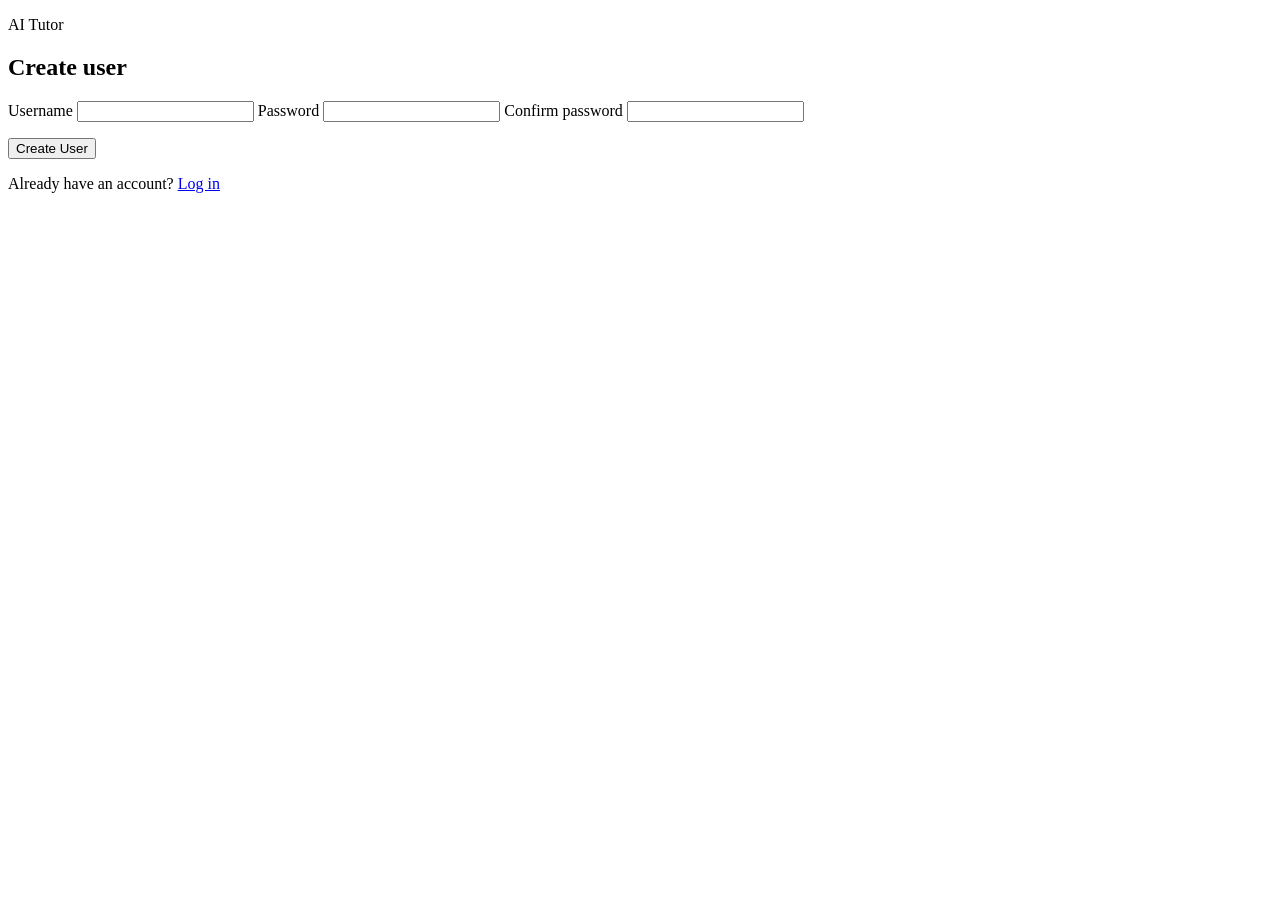
==== frontend/create-user.html @ 918917f2 "Big change" ====
<!DOCTYPE html>
<html lang="en">
  <head>
    <meta charset="UTF-8" />
    <meta name="viewport" content="width=device-width, initial-scale=1.0" />
    <title>Create User - AI Tutor</title>
    <link rel="stylesheet" href="/static/style.css" />
  </head>
  <body class="login-page">
    <main class="login-shell">
      <section class="login-card" aria-labelledby="create-user-title">
        <div class="login-heading">
          <p class="eyebrow">AI Tutor</p>
          <h1 id="create-user-title">Create user</h1>
        </div>

        <form id="create-user-form" class="login-form">
          <label for="username">Username</label>
          <input
            id="username"
            name="username"
            type="text"
            autocomplete="username"
            required
          />

          <label for="password">Password</label>
          <input
            id="password"
            name="password"
            type="password"
            autocomplete="new-password"
            required
          />

          <label for="confirm-password">Confirm password</label>
          <input
            id="confirm-password"
            name="confirm-password"
            type="password"
            autocomplete="new-password"
            required
          />

          <p id="create-user-error" class="form-error hidden" role="alert"></p>
          <button id="create-user-submit" class="btn" type="submit">
            Create User
          </button>
        </form>

        <p class="auth-link">
          Already have an account?
          <a href="/">Log in</a>
        </p>
      </section>
    </main>

    <script src="/static/create-user.js"></script>
  </body>
</html>
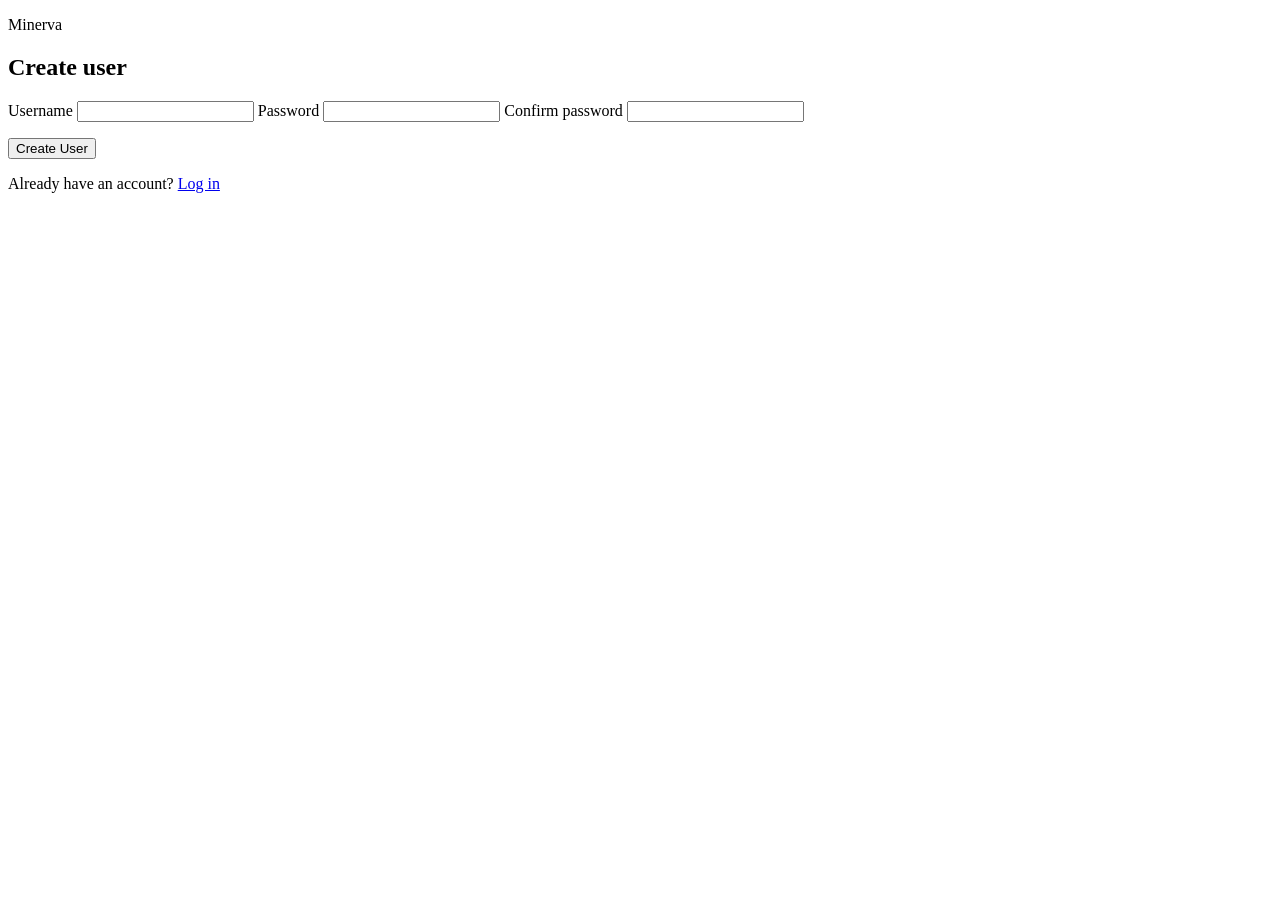
==== commit 3b6a24fc: "big change 8" ====
--- a/frontend/create-user.html
+++ b/frontend/create-user.html
@@ -3,15 +3,25 @@
   <head>
     <meta charset="UTF-8" />
     <meta name="viewport" content="width=device-width, initial-scale=1.0" />
-    <title>Create User - AI Tutor</title>
+    <title>Create User - Minerva</title>
+    <script>
+      try {
+        document.documentElement.dataset.theme =
+          localStorage.getItem("darkMode") === "true" ? "dark" : "light";
+      } catch (error) {
+        document.documentElement.dataset.theme = "light";
+      }
+    </script>
     <link rel="stylesheet" href="/static/style.css" />
   </head>
   <body class="login-page">
     <main class="login-shell">
       <section class="login-card" aria-labelledby="create-user-title">
-        <div class="login-heading">
-          <p class="eyebrow">AI Tutor</p>
-          <h1 id="create-user-title">Create user</h1>
+        <div class="auth-card-top">
+          <div class="login-heading">
+            <p class="eyebrow">Minerva</p>
+            <h1 id="create-user-title">Create user</h1>
+          </div>
         </div>
 
         <form id="create-user-form" class="login-form">
@@ -56,5 +66,6 @@
     </main>
 
     <script src="/static/create-user.js"></script>
+    <script src="/static/darkmode.js"></script>
   </body>
 </html>
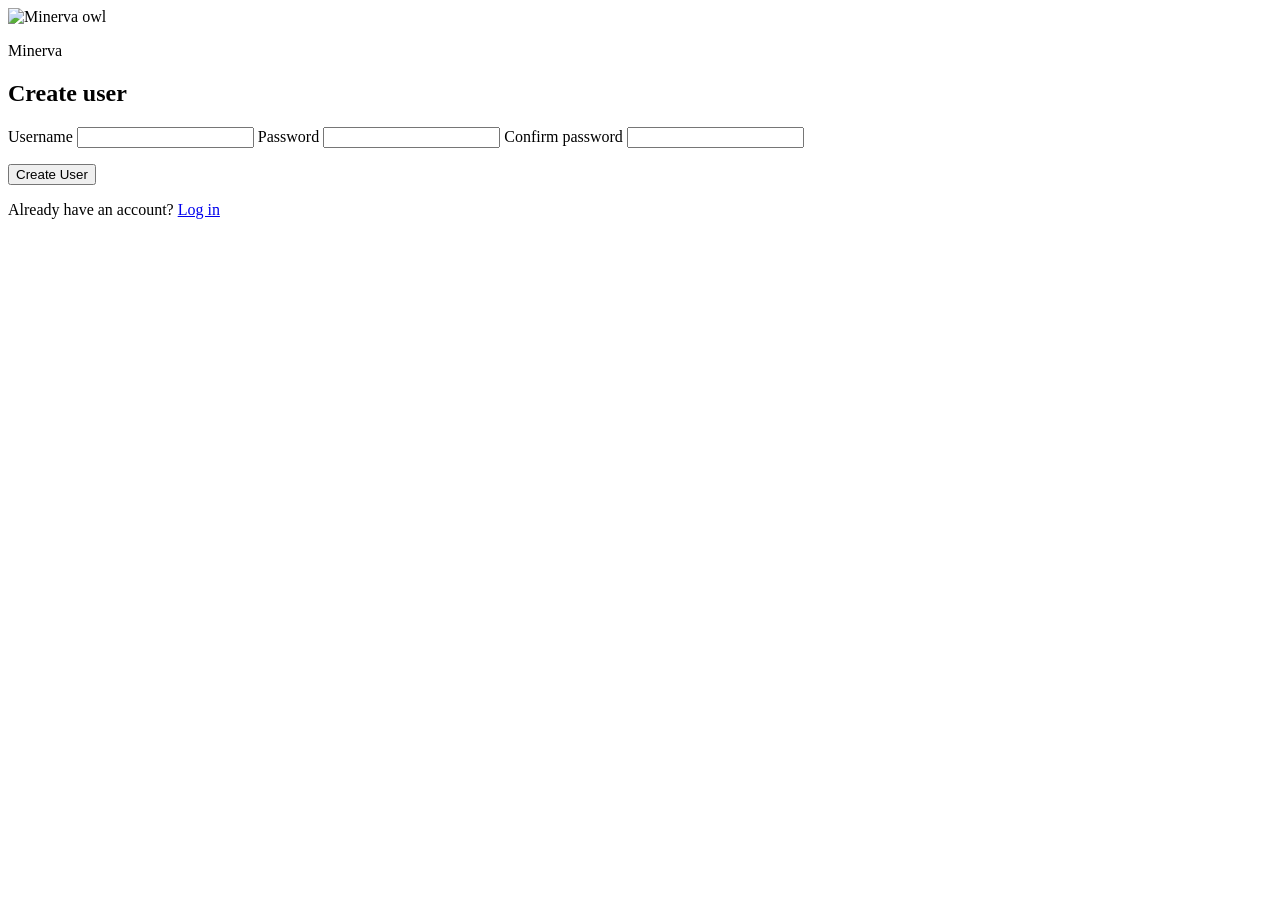
==== commit 69884b46: "small change Co-authored-by: JVak101 <JVak101@users.noreply.github.com> Co-authored-by: MaxwellWhitm" ====
--- a/frontend/create-user.html
+++ b/frontend/create-user.html
@@ -4,22 +4,18 @@
     <meta charset="UTF-8" />
     <meta name="viewport" content="width=device-width, initial-scale=1.0" />
     <title>Create User - Minerva</title>
-    <script>
-      try {
-        document.documentElement.dataset.theme =
-          localStorage.getItem("darkMode") === "true" ? "dark" : "light";
-      } catch (error) {
-        document.documentElement.dataset.theme = "light";
-      }
-    </script>
-    <link rel="stylesheet" href="/static/style.css" />
+    <link rel="icon" href="/static/public/owl.ico" />
+    <link rel="stylesheet" href="/static/css/style.css" />
   </head>
   <body class="login-page">
     <main class="login-shell">
       <section class="login-card" aria-labelledby="create-user-title">
         <div class="auth-card-top">
           <div class="login-heading">
-            <p class="eyebrow">Minerva</p>
+            <div class="brand">
+              <img class="brand-icon" src="/static/images/owl.png" alt="Minerva owl" />
+              <p class="eyebrow">Minerva</p>
+            </div>
             <h1 id="create-user-title">Create user</h1>
           </div>
         </div>
@@ -65,7 +61,7 @@
       </section>
     </main>
 
-    <script src="/static/create-user.js"></script>
-    <script src="/static/darkmode.js"></script>
+    <script src="/static/jss/create-user.js"></script>
+    <script src="/static/jss/dark-mode.js"></script>
   </body>
 </html>
